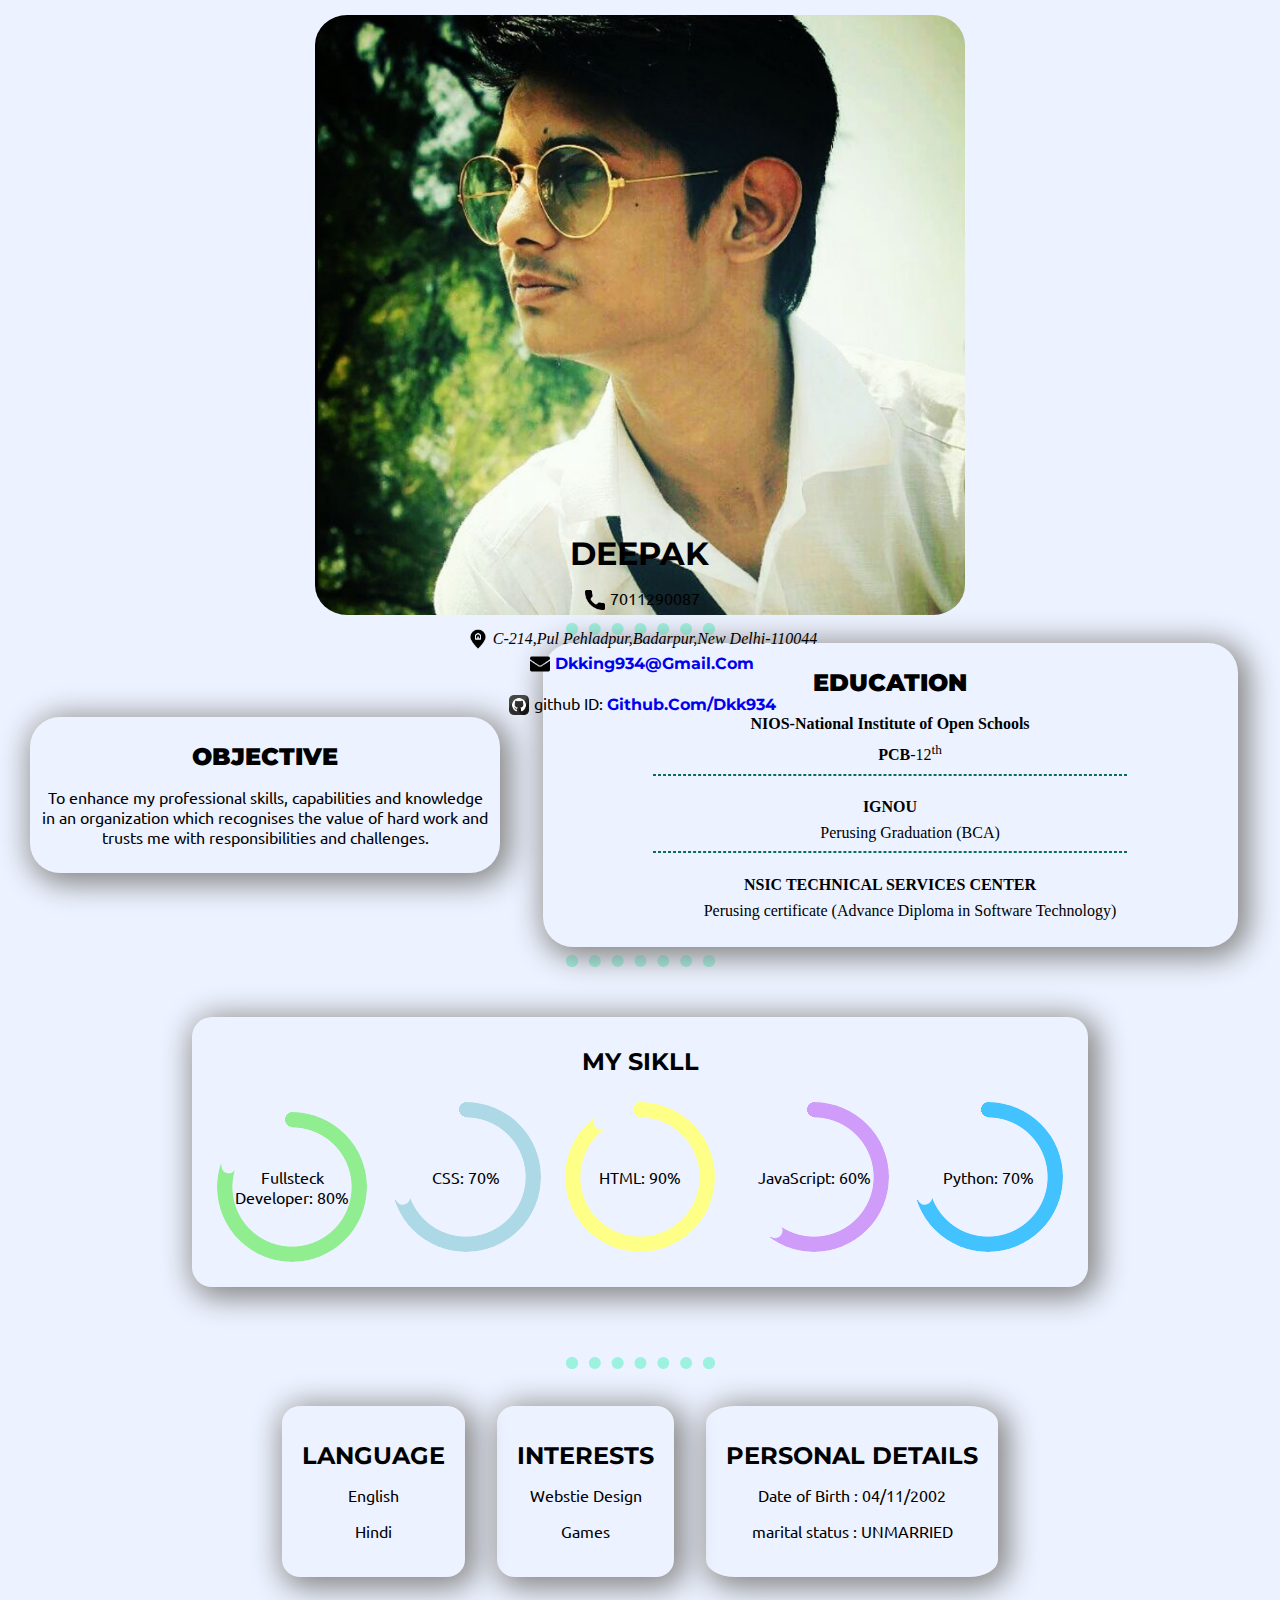
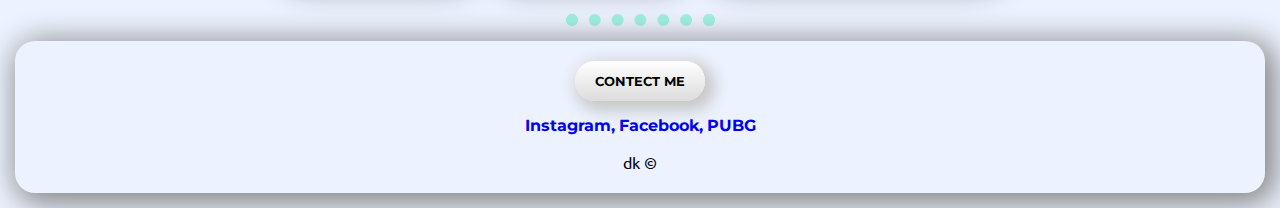
==== index.html @ 9f14f13d "Rename dk.html to index.html" ====
<html>
    <head>
        <meta charset="UTF-8">
        <meta name="viewport" content="width=device-width, initial-scale=1.0">
        <title>My_WEDside</title>
        <link rel="shortcut icon" href="favicon.ico" type="image/x-icon">
        
        <link rel="stylesheet" href="css.css">
        <link rel="preconnect" href="https://fonts.googleapis.com">
        <link
            rel="preconnect"
            href="https://fonts.gstatic.com"
            crossorigin="crossorigin">
        <link
            href="https://fonts.googleapis.com/css2?family=Montserrat:wght@100&family=Ubuntu:wght@300&display=swap"
            rel="stylesheet">
        <script src="dk.js"></script>
    </head>

    <body>
        <div class="pro">
            <div class="pro2">
                <img class="img" src="image/Screenshot (27).png" alt="">

                <div class="top_n">

                    <h1>DEEPAK</h1>
                    <p><img src="image/call.png" alt="" height="20px" style="margin: 5px;margin-bottom: -5px;">7011290087</p>
                    <address><img src="image/pin.png" alt="" height="20px" style="margin: 5px;margin-bottom: -5px;">C-214,Pul Pehladpur,Badarpur,New Delhi-110044</address>
                    <a href="dkking934@gmail.com"><img src="image/email (2).png" alt="" height="20px" style="margin: 5px;margin-bottom: -5px;">dkking934@gmail.com</a>
                    <p><img src="image/github.png" alt="" height="20px" style="margin: 5px;margin-bottom: -5px;">github ID:
                        <a href="github.com/dkk934">github.com/dkk934</a>
                    </p>
                </div>
            </div>
        </div>

        <hr>

        <div class="obj_ed">
            <div class="obj">
                <h2>
                    <strong>OBJECTIVE</strong>
                </h2>
                <p>To enhance my professional skills, capabilities and knowledge in an
                    organization which recognises the value of hard work and trusts me with
                    responsibilities and challenges.</p >
            </div>

            <div class="obj">
                <h2>
                    <b>
                        Education
                    </b>
                </h2>
                <dl class="ed">
                    <dt>
                        <h4>NIOS-National Institute of Open Schools</h4>
                    </dt>
                    <dd>
                        <strong>PCB</strong>-12<sup>th</sup>
                    </dd>
                    <hr class="e">
                    <dt>
                        <h4>IGNOU</h4>
                    </dt>
                    <dd>Perusing Graduation (BCA)</dd>
                    <hr class="e">
                    <dt>
                        <h4>NSIC TECHNICAL SERVICES CENTER</h4>
                    </dt>
                    <dd>Perusing certificate (Advance Diploma in Software Technology)</dd>
                </dl>
            </div>
        </div>

        <hr/>

        <div class="skill a">

            <h2>My SiKlL</h2>

            <div class="pie animate p" style="--p:80;--c:lightgreen">
                <p>Fullsteck Developer: 80%</p>
            </div>
            <div class="pie animate p" style="--p:70;--c:lightblue">
                <p>CSS: 70%</p>
            </div>
            <div class="pie animate p" style="--p:90;--c:#FEFF86">
                <p>HTML: 90%</p>
            </div>
            <div class="pie animate p" style="--p:60;--c:#D09CFA">
                <p>JavaScript: 60%</p>
            </div>
            <div class="pie animate p" style="--p:70;--c:#42C2FF">
                <p>Python: 70%</p>
            </div>

        </div>

        <hr>

        <div class="lip">
            <div class="lan">
                <h2>LANGUAGE</h2>

                <p>English</p>
                <p>Hindi</p>

            </div>

            <div class="lan int">
                <h2>INTERESTS</h2>
                <p>Webstie Design</p>
                <p>Games</p>
            </div>

            <!-- <details> -->
            <div class="lan per">
                <h2>PERSONAL DETAILS</h2>
                <p>Date of Birth : 04/11/2002</p>
                <p>
                    marital status :
                    <unmarried>UNMARRIED</unmarried>
                </p>
            </div>
        </div>
        <!-- </links> -->
        <hr>

    </body>
    <footer class="ft">
        <button onclick="addClass()">contect me</button>
        <div class="d">
            <a
                onclick="aClass()"
                href="https://www.instagram.com/dkking5143"
                target="_blank">instagram,</a>
            <a
                onclick="aClass()"
                href="https://www.instagram.com/dkking5143"
                target="_blank">facebook,</a>
            <a
                onclick="aClass()"
                href="https://www.instagram.com/dkking5143"
                target="_blank">PUBG</a>
        </h5>
        <p>dk &copy;</p>
    </div>
</footer>

</html>
---- css.css ----
body {
    background-color: #ECF2FF;
    margin: 15px;
    text-align: center;
    line-height: 20px;
}

h1,
h2 {
    text-transform: uppercase;
    font-family: 'Montserrat', sans-serif;
    font-weight: bold;
    /* text-decoration: underline 1.5px; */
}
p {
    font-family: 'Ubuntu', sans-serif;
}

/* education */

dt {
    margin-bottom: -15px;
}

/* lan */
.lan {
    width: max-content;
    text-align: center;
    box-shadow: 5px 5px 30px 5px gray, 0 0 12px white;
    padding: 20px;
    margin: 14px;
    border-radius: 10%;
    display: inline-block;
}
.lip {
    padding: 15px;
}

/* obt edu */

.obj_ed {
    display: grid;
    grid-template-columns: 2fr 3fr;

}
.obj {
    box-shadow: 5px 5px 30px 5px gray, 0 0 12px white;
    width: 90%;
    border-radius: 30px;
    padding: 10px;
    margin: auto;
    text-align: center;
    float: right;
}
@media only screen and (max-width:500px) {
    /* For mobile phones: */
    .obj_ed {
        display: grid;
        grid-template-columns: auto;
    }
    .obj {
        margin: 15px;
        display: inline-block;
    }

}

/* template */
.top_n {
    width: max-content;
    padding: 19px;
    text-align: center;
    position: absolute;
    bottom: 150px;

}
.top_n:hover {
    box-shadow: 5px 5px 30px 5px rgba(182, 181, 181, 0.888), 0 0 12px rgba(187, 213, 187, 0.855);
    background: transparent;
    border-radius: 30px;

    background: linear-gradient(to right , rgb(21, 201, 21),rgb(224, 9, 9));
    -webkit-background-clip: text;
    -webkit-text-fill-color: transparent;

    backdrop-filter: blur(5px);
    transition: all 0.3s ease-in;
}

.img {
    height: 600px;
    width: 650px;
    border-radius: 5%;
}
.pro,
.pro2 {
    display: flex;
    justify-content: center;
    align-items: center;

}
/* hr */
hr {
    border-style: dotted;
    border-color: #9DF1DF;
    width: 10%;
    border-width: 12px;
    border-top-style: none;
}
.e {
    border-style: dashed;
    border-color: #067056;
    width: 70%;
    border-width: 1px;

}

/* footer */
.ft {
    height: auto;
    text-align: center;
    box-shadow: 5px 5px 30px 5px gray, 0 0 12px white;
    border-radius: 20px;
    padding: 5px;
    margin-top: 15px;

}

button {
    text-transform: uppercase;
    font-family: 'Montserrat', sans-serif;
    font-weight: bold;
    width: 130px;
    height: 40px;
    border: none;
    margin: 15px;
    border-radius: 20px;
    box-shadow: 5px 5px 15px 5px rgb(199, 198, 198), 0 0 10px white;
    background: linear-gradient(#ffffff, #dcdcdc);
}
.button:hover {
    background: linear-gradient(#e0e0e0, #ffffff);
    box-shadow: 5px 5px 15px 5px rgb(199, 198, 198), 0 0 10px white;
}
a {
    text-transform: capitalize;
    font-family: 'Montserrat', sans-serif;
    font-weight: bold;
    text-decoration: none;
}
a:hover {
    color: red;
}

/* skills/////////// */
.skill {
    height: auto;
    width: fit-content;
    margin: 50px auto 70px;
    text-align: center;
    box-shadow: 5px 5px 30px 5px gray, 0 0 12px white;
    border-radius: 20px;
    padding: 15px;
}

/* div.dd{
    height: 150px;
    width: 150px;
    background-color: aqua;
    border-radius: 50%;
    display: grid;
    place-items: center;
    background-image: conic-gradient( red 80%, white 10%);
  }
  div.css{
    background-image: conic-gradient( red 70%, white 30%);
  }
  div.ht{
    background-image: conic-gradient( red 90%, white 10%);
  }
  div.js{
    background-image: conic-gradient( red 60%, white 10%);
  }
  div.py{
    background-image: conic-gradient( red 70%, white 10%);
  }
 
  .dd > div{
        height: 120px;
        width: 120px;
        background-color: rgb(247, 249, 249);
        border-radius: 50%;
        display: grid;
        place-items: center;  
        
  } */
@property --p {
    syntax: '<number>';
    inherits: true;
    initial-value: 1;
}

.pie {
    --p: 20;
    --b: 15px;
    --c: darkred;
    --w: 140px;

    width: var(--w);
    aspect-ratio: 1;
    position: relative;
    display: inline-grid;
    margin: 5px;
    place-content: center;

}
.pie:after,
.pie:before {
    content: "";
    position: absolute;
    border-radius: 50%;

}
.pie:before {
    inset: 0;
    background: radial-gradient(farthest-side,var(--c) 98%,#0000) top/var(--b) var(--b) no-repeat, conic-gradient(var(--c) calc(var(--p)*1%),#0000 0);
    -webkit-mask: radial-gradient(farthest-side,#0000 calc(99% - var(--b)),#000 calc(100% - var(--b)));
    mask: radial-gradient(farthest-side,#0000 calc(99% - var(--b)),#000 calc(100% - var(--b)));
}
.pie:after {
    inset: calc(50% - var(--b)/2);
    background: var(--c);
    transform: rotate(calc(var(--p)*3.6deg)) translateY(calc(20% - var(--w)/2));
    background-color: #ECF2FF;
}
.animate {
    animation: p 3s 0.5s both;
}
.no-round:before {
    background-size: 0 0, auto;
}
.no-round:after {
    content: none;
}
@keyframes p {
    from {
        --p: 0;
    }
}
.p {
    margin: 10px;
    padding: 5px;
}

@media only screen and (max-width:500px) {
    body {
        display: inline-block;
        align-items: center;
        margin: 0;
        padding: 10px;
    }

    .img {
        height: 180px;
        width: 180px;
        border-radius: 50%;
        outline: 5px double red;
        outline-offset: 10px;
        margin: 15px;

    }
    .pro {
        background-image: url("image/forest.jpg");
        background-size: cover;
        border-radius: 10%;
        display: inline-block;
        justify-content: center;
        align-items: center;
    }
    .pro2 {
        backdrop-filter: blur(5px);
        transition: all 0.3s ease-in;
        display: inline-block;
        justify-content: center;
        align-items: center;
        border-radius: 10%;

    }
    .top_n {
        background: linear-gradient(to right , black,rgb(106, 0, 0));
        -webkit-background-clip: text;
        -webkit-text-fill-color: transparent;
        margin: 10px 5px 5px;
        border-radius: 30px;
        position: static;
    }
    .top_n:hover{
      background: linear-gradient(to right , rgb(255, 254, 254),rgb(255, 255, 255),white,black,black);
        -webkit-background-clip: text;
        -webkit-text-fill-color: transparent;
    }
}
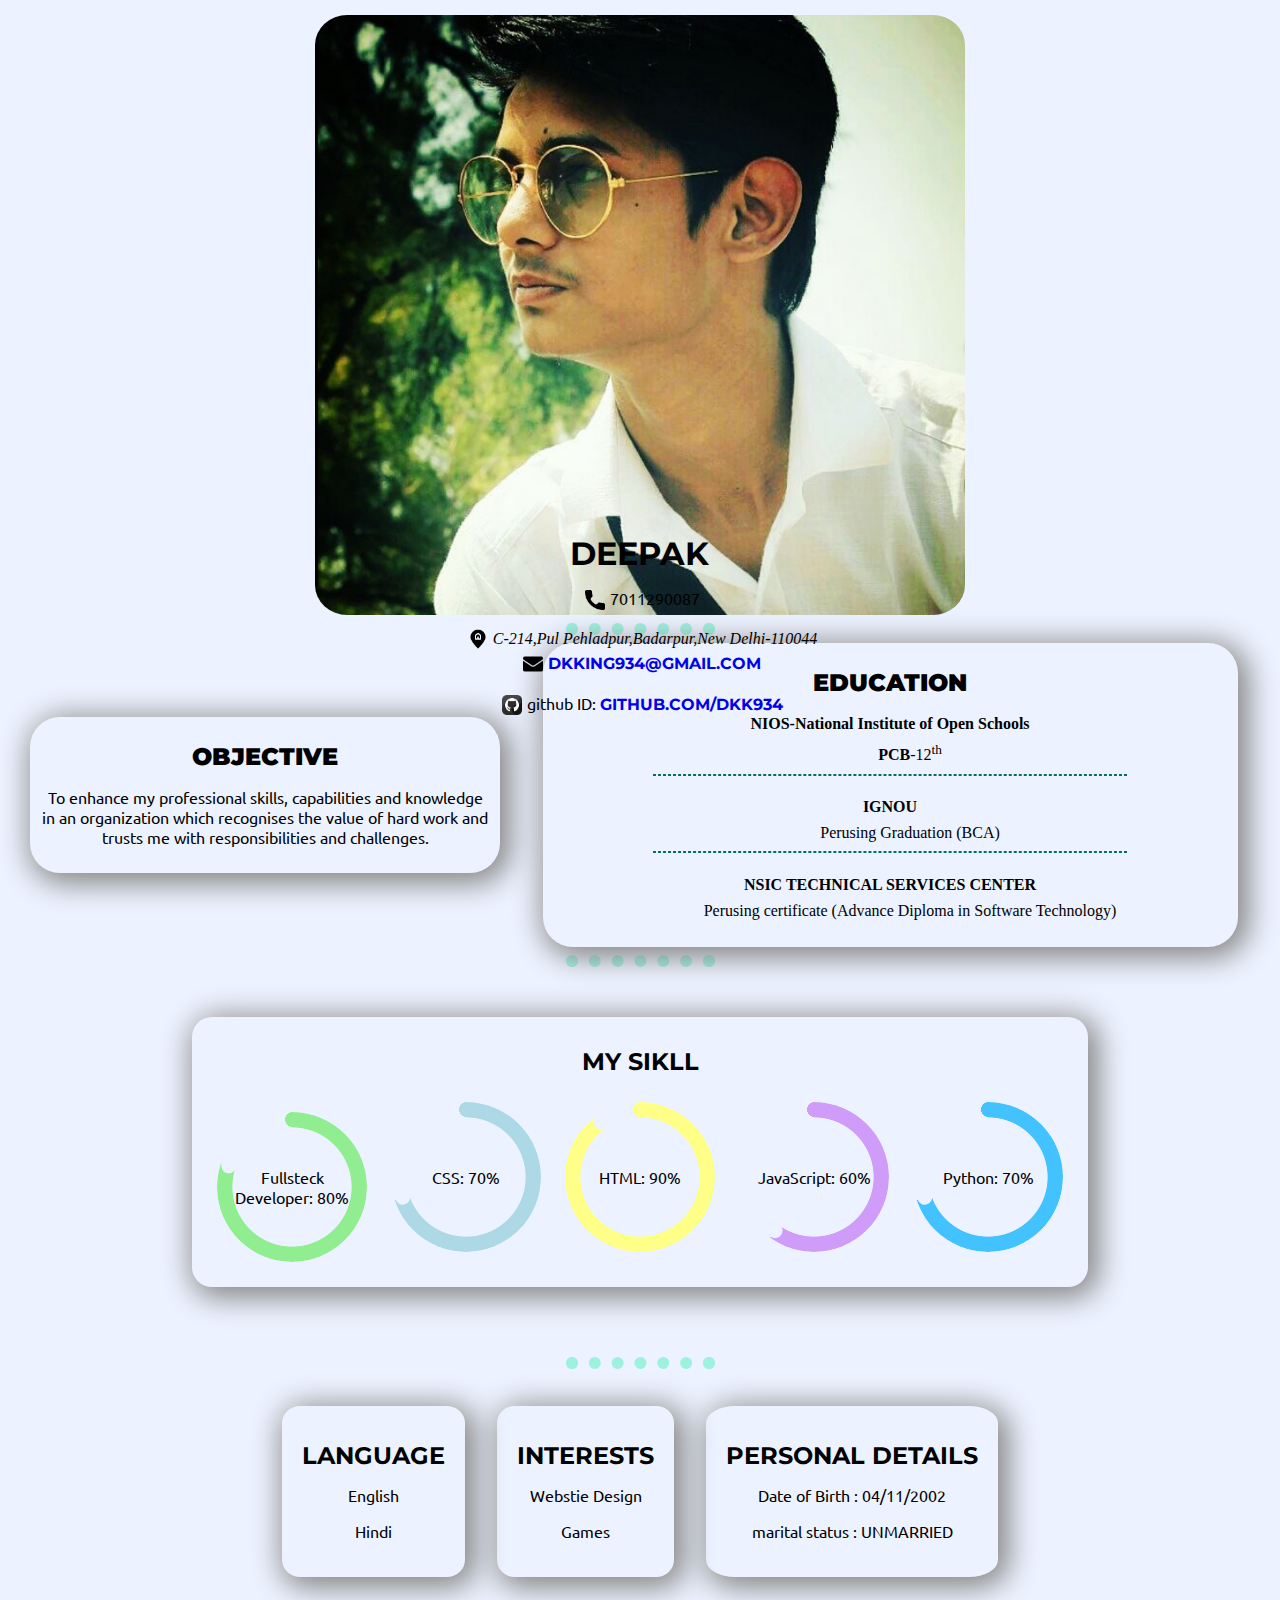
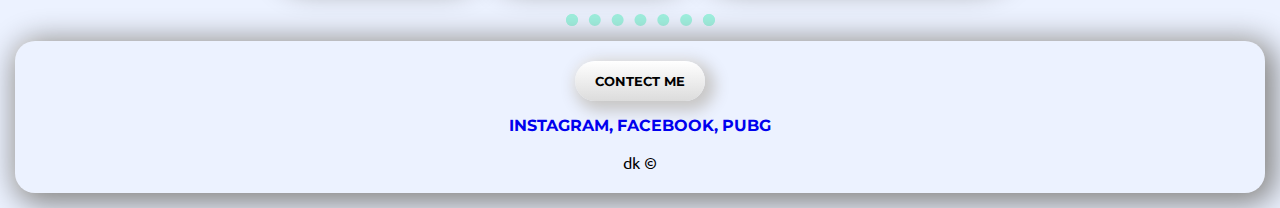
==== commit b06fb11b: "Update index.html" ====
--- a/index.html
+++ b/index.html
@@ -29,7 +29,7 @@
                     <address><img src="image/pin.png" alt="" height="20px" style="margin: 5px;margin-bottom: -5px;">C-214,Pul Pehladpur,Badarpur,New Delhi-110044</address>
                     <a href="dkking934@gmail.com"><img src="image/email (2).png" alt="" height="20px" style="margin: 5px;margin-bottom: -5px;">dkking934@gmail.com</a>
                     <p><img src="image/github.png" alt="" height="20px" style="margin: 5px;margin-bottom: -5px;">github ID:
-                        <a href="github.com/dkk934">github.com/dkk934</a>
+                        <a href="https://github.com/dkk934">github.com/dkk934</a>
                     </p>
                 </div>
             </div>
--- a/css.css
+++ b/css.css
@@ -85,7 +85,7 @@
     -webkit-text-fill-color: transparent;
 
     backdrop-filter: blur(5px);
-    transition: all 0.3s ease-in;
+    transition: all 0.1s ease-in;
 }
 
 .img {
@@ -144,7 +144,7 @@
     box-shadow: 5px 5px 15px 5px rgb(199, 198, 198), 0 0 10px white;
 }
 a {
-    text-transform: capitalize;
+    text-transform: uppercase;
     font-family: 'Montserrat', sans-serif;
     font-weight: bold;
     text-decoration: none;
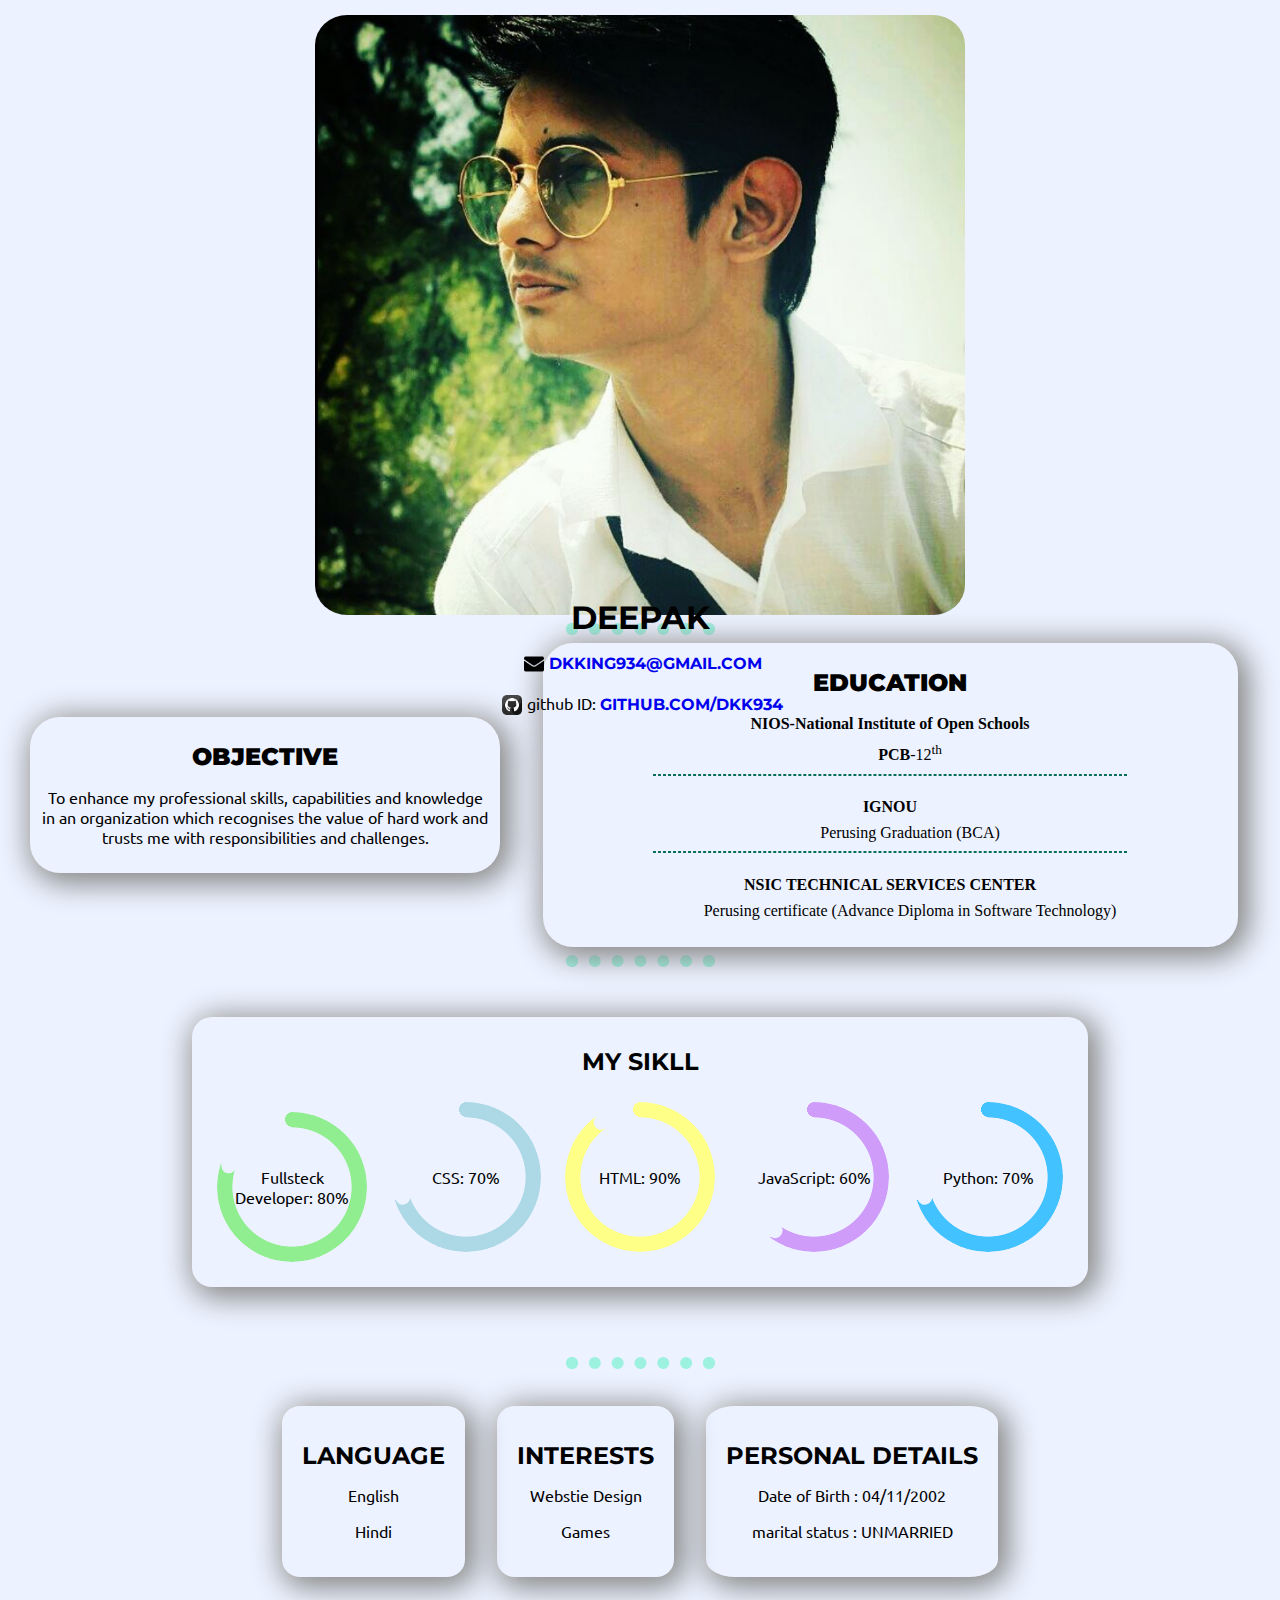
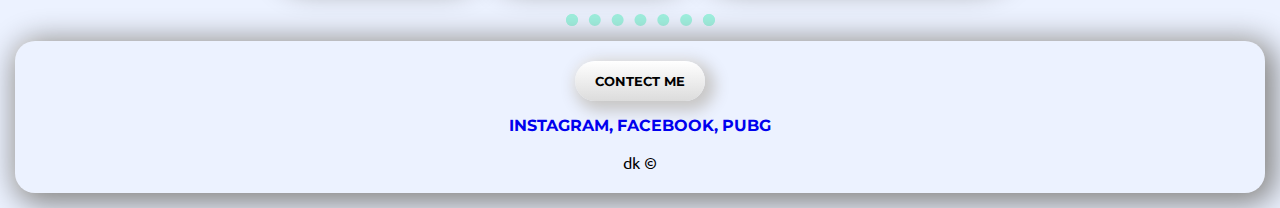
==== commit 2cc702ec: "Update index.html" ====
--- a/index.html
+++ b/index.html
@@ -25,8 +25,8 @@
                 <div class="top_n">
 
                     <h1>DEEPAK</h1>
-                    <p><img src="image/call.png" alt="" height="20px" style="margin: 5px;margin-bottom: -5px;">7011290087</p>
-                    <address><img src="image/pin.png" alt="" height="20px" style="margin: 5px;margin-bottom: -5px;">C-214,Pul Pehladpur,Badarpur,New Delhi-110044</address>
+<!--                     <p><img src="image/call.png" alt="" height="20px" style="margin: 5px;margin-bottom: -5px;">7011290087</p> -->
+<!--                     <address><img src="image/pin.png" alt="" height="20px" style="margin: 5px;margin-bottom: -5px;">C-214,Pul Pehladpur,Badarpur,New Delhi-110044</address> -->
                     <a href="dkking934@gmail.com"><img src="image/email (2).png" alt="" height="20px" style="margin: 5px;margin-bottom: -5px;">dkking934@gmail.com</a>
                     <p><img src="image/github.png" alt="" height="20px" style="margin: 5px;margin-bottom: -5px;">github ID:
                         <a href="https://github.com/dkk934">github.com/dkk934</a>
--- a/css.css
+++ b/css.css
@@ -1,4 +1,4 @@
-
+*{transition:all 1s;}
 body {
     background-color: #ECF2FF;
     margin: 15px;
